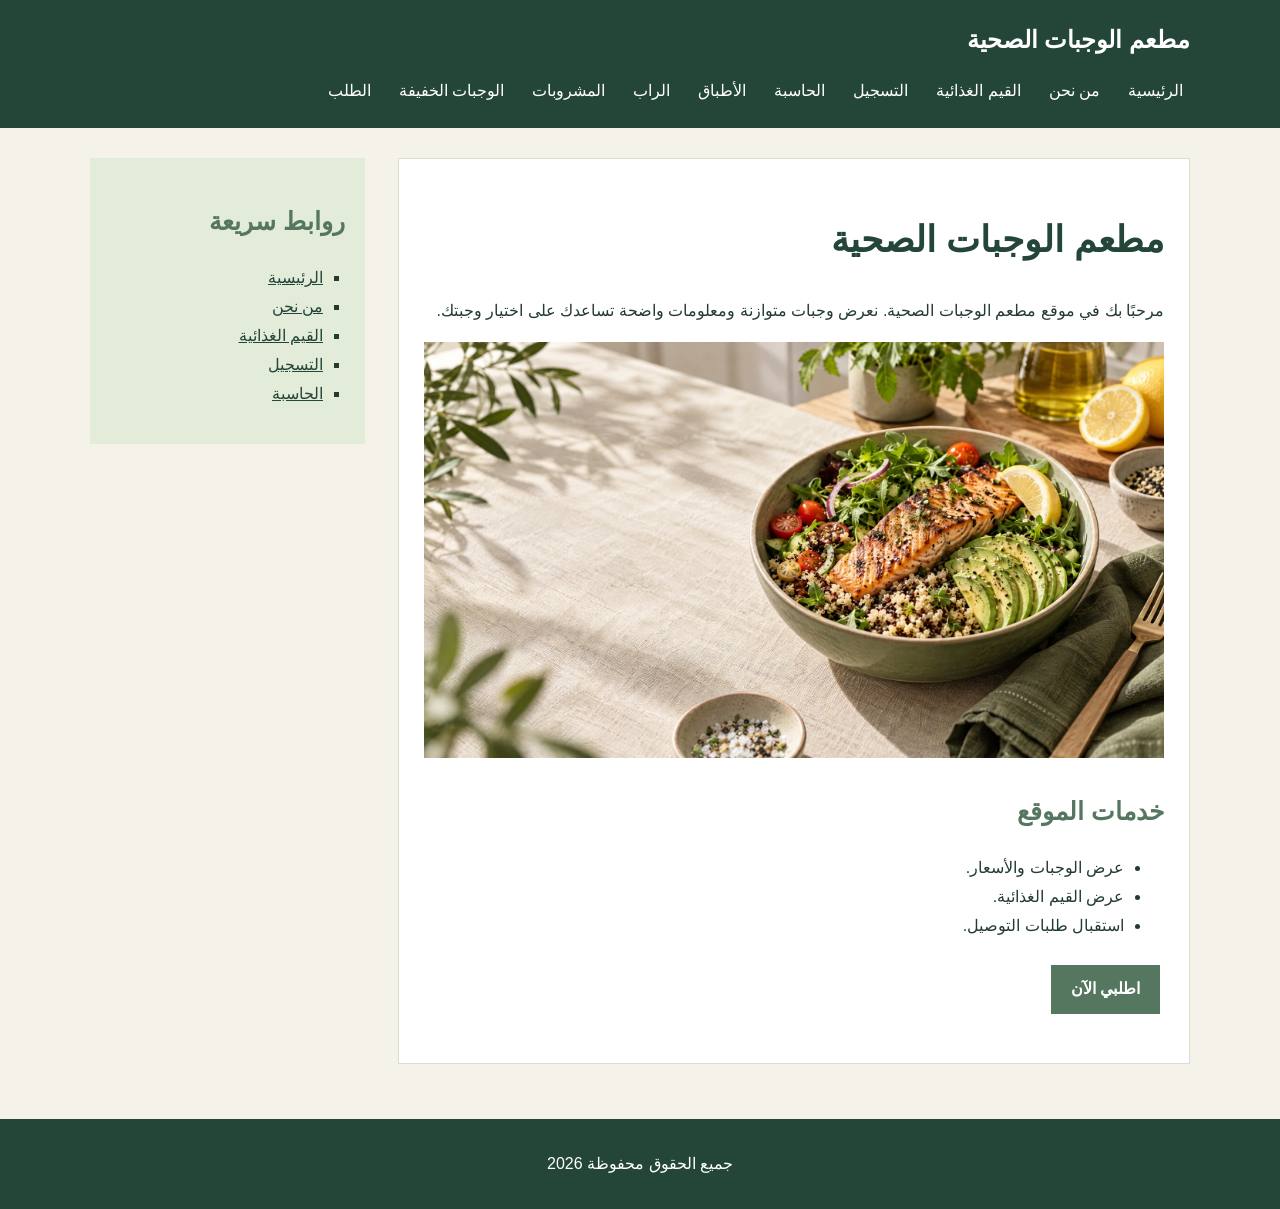
==== index.html @ 64f8ad73 "Build curriculum-based healthy food website" ====
<!doctype html>
<html lang="ar" dir="rtl">
<head>
<meta charset="utf-8">
<meta name="viewport" content="width=device-width, initial-scale=1">
<title>الرئيسية | مطعم الوجبات الصحية</title>
<link rel="stylesheet" href="styles.css">
</head>
<body>
<header><div class="container"><a class="logo" href="index.html">مطعم الوجبات الصحية</a><nav><a href="index.html">الرئيسية</a><a href="about.html">من نحن</a><a href="nutrition.html">القيم الغذائية</a><a href="register.html">التسجيل</a><a href="calculator.html">الحاسبة</a><a href="bowls.html">الأطباق</a><a href="wraps.html">الراب</a><a href="smoothies.html">المشروبات</a><a href="snacks.html">الوجبات الخفيفة</a><a href="order.html">الطلب</a></nav></div></header>
<main class="container"><div class="content"><h1>مطعم الوجبات الصحية</h1><p>مرحبًا بك في موقع مطعم الوجبات الصحية. نعرض وجبات متوازنة ومعلومات واضحة تساعدك على اختيار وجبتك.</p><img class="main-image" src="images/food-1.webp" alt="وجبة صحية" width="700" height="420"><h2>خدمات الموقع</h2><ul><li>عرض الوجبات والأسعار.</li><li>عرض القيم الغذائية.</li><li>استقبال طلبات التوصيل.</li></ul><p><a class="button" href="order.html">اطلبي الآن</a></p></div><aside class="side"><h2>روابط سريعة</h2><ul><li><a href="index.html">الرئيسية</a></li><li><a href="about.html">من نحن</a></li><li><a href="nutrition.html">القيم الغذائية</a></li><li><a href="register.html">التسجيل</a></li><li><a href="calculator.html">الحاسبة</a></li></ul></aside></main>
<footer><div class="container"><p>جميع الحقوق محفوظة 2026</p></div></footer>
<script src="script.js"></script>
</body>
</html>
---- styles.css ----
body{margin:0;background-color:#f5f2e9;color:#243b31;font-family:Arial,sans-serif;font-size:16px;line-height:1.8}*{box-sizing:border-box}.container{width:90%;max-width:1100px;margin:0 auto}header{background-color:#234638;color:white;padding:18px 0}.logo{color:white;font-size:24px;font-weight:bold;text-decoration:none}nav{margin-top:12px}nav a{display:inline-block;color:white;text-decoration:none;margin-left:14px;padding:4px 7px}nav a:hover,nav a.active{background-color:#d48463}main{padding:30px 0;overflow:hidden}.content{float:right;width:72%;background-color:white;padding:25px;border:1px solid #d7dfd2}.side{float:left;width:25%;padding:20px;background-color:#e3ecd8}.side ul{list-style-type:square;padding-right:22px}.side a{color:#234638}h1{color:#234638;font-size:36px}h2{color:#55765f;font-size:25px}h3{color:#55765f;font-size:21px}h4{color:#8a5c48;font-size:19px}h5{font-size:17px}h6{font-size:15px}.main-image{width:100%;height:auto}.card-image{display:block;max-width:100%;height:auto;margin:15px 0}.button{display:inline-block;background-color:#55765f;color:white;border:0;padding:10px 20px;text-decoration:none;cursor:pointer;font-weight:bold;margin:8px 4px 8px 0}.button:hover{background-color:#3d604a}.reset{background-color:#8a5c48}table{width:100%;border-collapse:collapse;margin-top:18px;text-align:right}th,td{padding:12px;border:1px solid #cbd7c5}th{background-color:#55765f;color:white}tr:nth-child(even){background-color:#eef3e8}form{background-color:#f1f5ec;padding:20px}label{display:block;margin-bottom:14px;font-weight:bold}input[type=text],input[type=password],input[type=number],select,textarea{display:block;width:100%;padding:10px;margin-top:5px;border:1px solid #b9cbb4;font-family:Arial,sans-serif;font-size:16px}input[type=checkbox]{display:inline-block;width:auto;margin-left:8px}.check{font-weight:normal}.result{color:#a45339;font-size:21px;font-weight:bold;border:1px solid #d48463;padding:12px;background-color:#fff4ed}footer{clear:both;background-color:#234638;color:white;text-align:center;padding:15px;margin-top:25px}@media screen and (max-width:750px){.content,.side{float:none;width:100%;margin-bottom:20px}nav a{margin-left:5px;font-size:13px}}
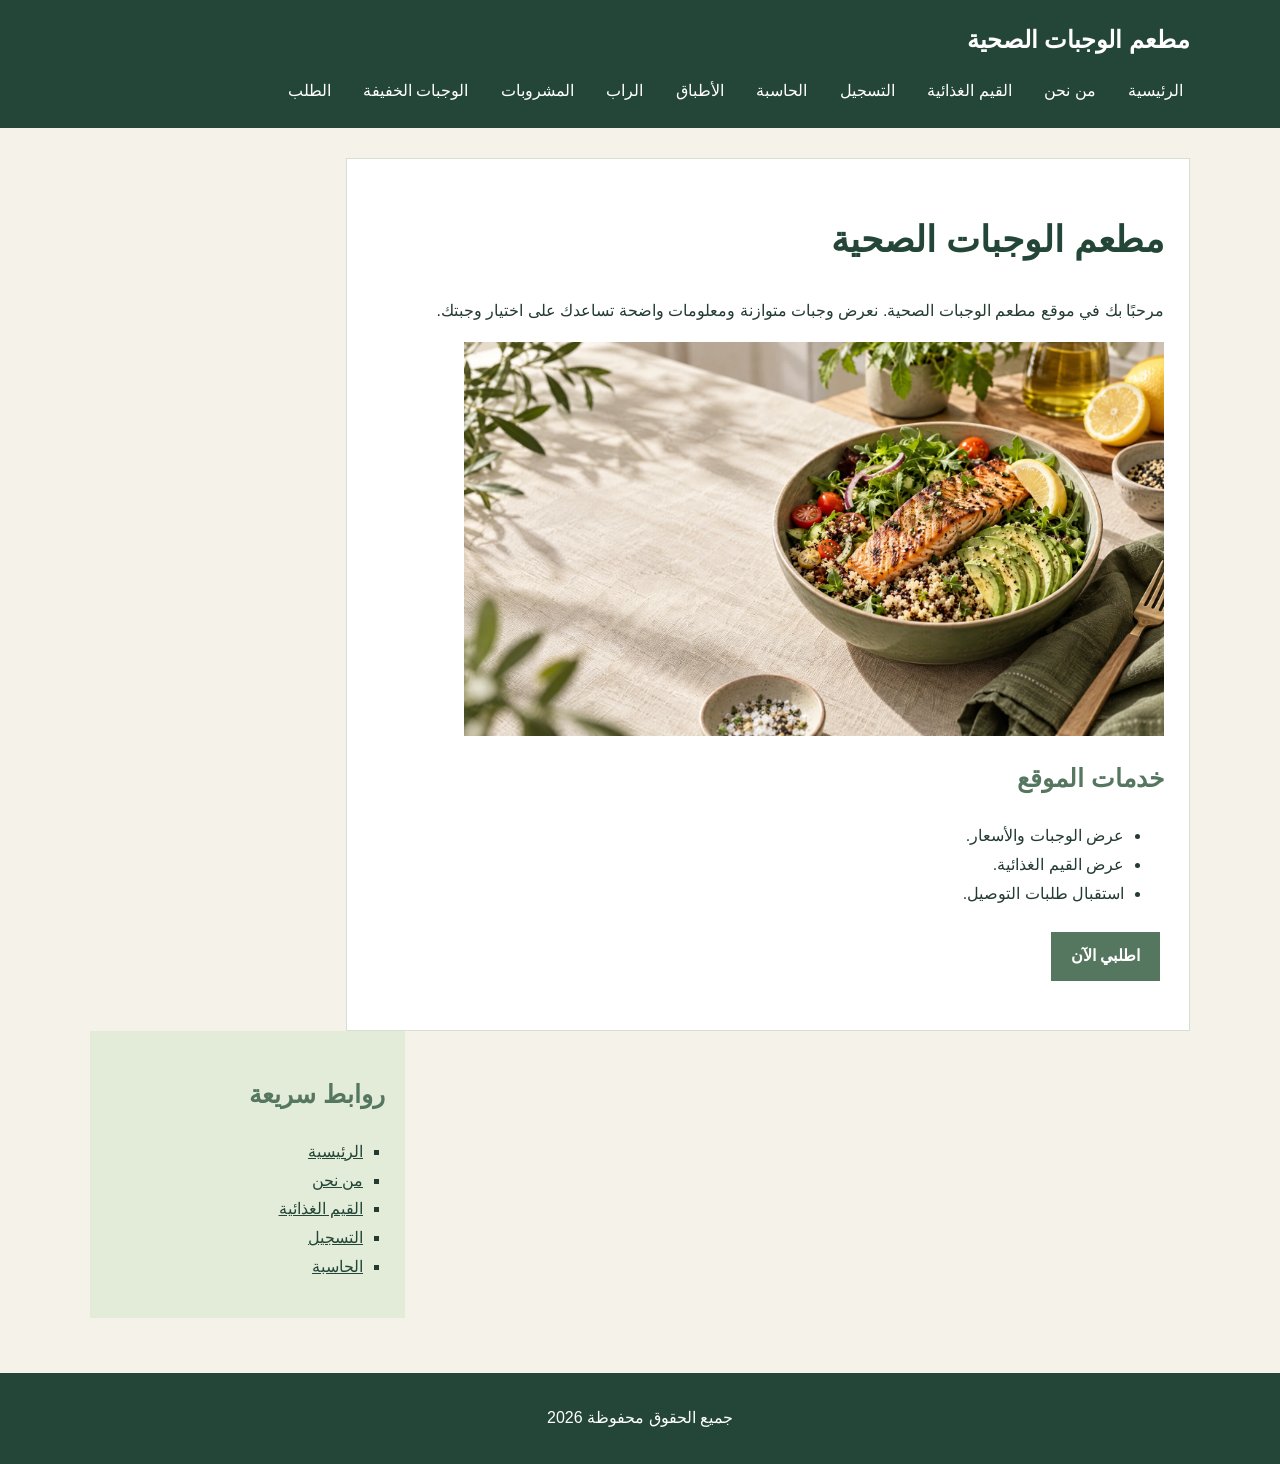
==== commit 9ce107e9: "Clean and format website code" ====
--- a/index.html
+++ b/index.html
@@ -1,15 +1,123 @@
-<!doctype html>
-<html lang="ar" dir="rtl">
-<head>
-<meta charset="utf-8">
-<meta name="viewport" content="width=device-width, initial-scale=1">
-<title>الرئيسية | مطعم الوجبات الصحية</title>
-<link rel="stylesheet" href="styles.css">
-</head>
-<body>
-<header><div class="container"><a class="logo" href="index.html">مطعم الوجبات الصحية</a><nav><a href="index.html">الرئيسية</a><a href="about.html">من نحن</a><a href="nutrition.html">القيم الغذائية</a><a href="register.html">التسجيل</a><a href="calculator.html">الحاسبة</a><a href="bowls.html">الأطباق</a><a href="wraps.html">الراب</a><a href="smoothies.html">المشروبات</a><a href="snacks.html">الوجبات الخفيفة</a><a href="order.html">الطلب</a></nav></div></header>
-<main class="container"><div class="content"><h1>مطعم الوجبات الصحية</h1><p>مرحبًا بك في موقع مطعم الوجبات الصحية. نعرض وجبات متوازنة ومعلومات واضحة تساعدك على اختيار وجبتك.</p><img class="main-image" src="images/food-1.webp" alt="وجبة صحية" width="700" height="420"><h2>خدمات الموقع</h2><ul><li>عرض الوجبات والأسعار.</li><li>عرض القيم الغذائية.</li><li>استقبال طلبات التوصيل.</li></ul><p><a class="button" href="order.html">اطلبي الآن</a></p></div><aside class="side"><h2>روابط سريعة</h2><ul><li><a href="index.html">الرئيسية</a></li><li><a href="about.html">من نحن</a></li><li><a href="nutrition.html">القيم الغذائية</a></li><li><a href="register.html">التسجيل</a></li><li><a href="calculator.html">الحاسبة</a></li></ul></aside></main>
-<footer><div class="container"><p>جميع الحقوق محفوظة 2026</p></div></footer>
-<script src="script.js"></script>
-</body>
+<!DOCTYPE html>
+<html dir="rtl" lang="ar">
+ <head>
+  <meta charset="utf-8"/>
+  <meta content="width=device-width, initial-scale=1" name="viewport"/>
+  <title>
+   الرئيسية | مطعم الوجبات الصحية
+  </title>
+  <link href="styles.css" rel="stylesheet"/>
+ </head>
+ <body>
+  <header>
+   <div class="container">
+    <a class="logo" href="index.html">
+     مطعم الوجبات الصحية
+    </a>
+    <nav>
+     <a href="index.html">
+      الرئيسية
+     </a>
+     <a href="about.html">
+      من نحن
+     </a>
+     <a href="nutrition.html">
+      القيم الغذائية
+     </a>
+     <a href="register.html">
+      التسجيل
+     </a>
+     <a href="calculator.html">
+      الحاسبة
+     </a>
+     <a href="bowls.html">
+      الأطباق
+     </a>
+     <a href="wraps.html">
+      الراب
+     </a>
+     <a href="smoothies.html">
+      المشروبات
+     </a>
+     <a href="snacks.html">
+      الوجبات الخفيفة
+     </a>
+     <a href="order.html">
+      الطلب
+     </a>
+    </nav>
+   </div>
+  </header>
+  <main class="container">
+   <div class="content">
+    <h1>
+     مطعم الوجبات الصحية
+    </h1>
+    <p>
+     مرحبًا بك في موقع مطعم الوجبات الصحية. نعرض وجبات متوازنة ومعلومات واضحة تساعدك على اختيار وجبتك.
+    </p>
+    <img alt="وجبة صحية" class="main-image" height="420" src="images/food-1.webp" width="700"/>
+    <h2>
+     خدمات الموقع
+    </h2>
+    <ul>
+     <li>
+      عرض الوجبات والأسعار.
+     </li>
+     <li>
+      عرض القيم الغذائية.
+     </li>
+     <li>
+      استقبال طلبات التوصيل.
+     </li>
+    </ul>
+    <p>
+     <a class="button" href="order.html">
+      اطلبي الآن
+     </a>
+    </p>
+   </div>
+   <aside class="side">
+    <h2>
+     روابط سريعة
+    </h2>
+    <ul>
+     <li>
+      <a href="index.html">
+       الرئيسية
+      </a>
+     </li>
+     <li>
+      <a href="about.html">
+       من نحن
+      </a>
+     </li>
+     <li>
+      <a href="nutrition.html">
+       القيم الغذائية
+      </a>
+     </li>
+     <li>
+      <a href="register.html">
+       التسجيل
+      </a>
+     </li>
+     <li>
+      <a href="calculator.html">
+       الحاسبة
+      </a>
+     </li>
+    </ul>
+   </aside>
+  </main>
+  <footer>
+   <div class="container">
+    <p>
+     جميع الحقوق محفوظة 2026
+    </p>
+   </div>
+  </footer>
+  <script src="script.js">
+  </script>
+ </body>
 </html>
--- a/styles.css
+++ b/styles.css
@@ -1 +1,204 @@
-body{margin:0;background-color:#f5f2e9;color:#243b31;font-family:Arial,sans-serif;font-size:16px;line-height:1.8}*{box-sizing:border-box}.container{width:90%;max-width:1100px;margin:0 auto}header{background-color:#234638;color:white;padding:18px 0}.logo{color:white;font-size:24px;font-weight:bold;text-decoration:none}nav{margin-top:12px}nav a{display:inline-block;color:white;text-decoration:none;margin-left:14px;padding:4px 7px}nav a:hover,nav a.active{background-color:#d48463}main{padding:30px 0;overflow:hidden}.content{float:right;width:72%;background-color:white;padding:25px;border:1px solid #d7dfd2}.side{float:left;width:25%;padding:20px;background-color:#e3ecd8}.side ul{list-style-type:square;padding-right:22px}.side a{color:#234638}h1{color:#234638;font-size:36px}h2{color:#55765f;font-size:25px}h3{color:#55765f;font-size:21px}h4{color:#8a5c48;font-size:19px}h5{font-size:17px}h6{font-size:15px}.main-image{width:100%;height:auto}.card-image{display:block;max-width:100%;height:auto;margin:15px 0}.button{display:inline-block;background-color:#55765f;color:white;border:0;padding:10px 20px;text-decoration:none;cursor:pointer;font-weight:bold;margin:8px 4px 8px 0}.button:hover{background-color:#3d604a}.reset{background-color:#8a5c48}table{width:100%;border-collapse:collapse;margin-top:18px;text-align:right}th,td{padding:12px;border:1px solid #cbd7c5}th{background-color:#55765f;color:white}tr:nth-child(even){background-color:#eef3e8}form{background-color:#f1f5ec;padding:20px}label{display:block;margin-bottom:14px;font-weight:bold}input[type=text],input[type=password],input[type=number],select,textarea{display:block;width:100%;padding:10px;margin-top:5px;border:1px solid #b9cbb4;font-family:Arial,sans-serif;font-size:16px}input[type=checkbox]{display:inline-block;width:auto;margin-left:8px}.check{font-weight:normal}.result{color:#a45339;font-size:21px;font-weight:bold;border:1px solid #d48463;padding:12px;background-color:#fff4ed}footer{clear:both;background-color:#234638;color:white;text-align:center;padding:15px;margin-top:25px}@media screen and (max-width:750px){.content,.side{float:none;width:100%;margin-bottom:20px}nav a{margin-left:5px;font-size:13px}}+body {
+  margin: 0;
+  background-color: #f5f2e9;
+  color: #243b31;
+  font-family: Arial, sans-serif;
+  font-size: 16px;
+  line-height: 1.8;
+}
+
+.container {
+  width: 90%;
+  max-width: 1100px;
+  margin: 0 auto;
+}
+
+header {
+  padding: 18px 0;
+  background-color: #234638;
+  color: white;
+}
+
+.logo {
+  color: white;
+  font-size: 24px;
+  font-weight: bold;
+  text-decoration: none;
+}
+
+nav {
+  margin-top: 12px;
+}
+
+nav a {
+  display: inline-block;
+  margin-left: 14px;
+  padding: 4px 7px;
+  color: white;
+  text-decoration: none;
+}
+
+nav a:hover {
+  background-color: #d48463;
+}
+
+main {
+  overflow: hidden;
+  padding: 30px 0;
+}
+
+.content {
+  float: right;
+  width: 72%;
+  padding: 25px;
+  background-color: white;
+  border: 1px solid #d7dfd2;
+}
+
+.side {
+  float: left;
+  width: 25%;
+  padding: 20px;
+  background-color: #e3ecd8;
+}
+
+.side ul {
+  padding-right: 22px;
+  list-style-type: square;
+}
+
+.side a {
+  color: #234638;
+}
+
+h1 {
+  color: #234638;
+  font-size: 36px;
+}
+
+h2 {
+  color: #55765f;
+  font-size: 25px;
+}
+
+h3 {
+  color: #55765f;
+  font-size: 21px;
+}
+
+h4 {
+  color: #8a5c48;
+  font-size: 19px;
+}
+
+h5 { font-size: 17px; }
+h6 { font-size: 15px; }
+
+.main-image,
+.card-image {
+  display: block;
+  max-width: 100%;
+  height: auto;
+}
+
+.card-image { margin: 15px 0; }
+
+.button {
+  display: inline-block;
+  margin: 8px 4px 8px 0;
+  padding: 10px 20px;
+  background-color: #55765f;
+  color: white;
+  border: 0;
+  text-decoration: none;
+  cursor: pointer;
+  font-weight: bold;
+}
+
+.button:hover { background-color: #3d604a; }
+.reset { background-color: #8a5c48; }
+
+table {
+  width: 100%;
+  margin-top: 18px;
+  border-collapse: collapse;
+  text-align: right;
+}
+
+th,
+td {
+  padding: 12px;
+  border: 1px solid #cbd7c5;
+}
+
+th {
+  background-color: #55765f;
+  color: white;
+}
+
+tr:nth-child(even) { background-color: #eef3e8; }
+
+form {
+  padding: 20px;
+  background-color: #f1f5ec;
+}
+
+label {
+  display: block;
+  margin-bottom: 14px;
+  font-weight: bold;
+}
+
+input[type="text"],
+input[type="password"],
+input[type="number"],
+select,
+textarea {
+  display: block;
+  width: 100%;
+  margin-top: 5px;
+  padding: 10px;
+  border: 1px solid #b9cbb4;
+  font-family: Arial, sans-serif;
+  font-size: 16px;
+}
+
+input[type="checkbox"] {
+  display: inline-block;
+  width: auto;
+  margin-left: 8px;
+}
+
+.check { font-weight: normal; }
+
+.result {
+  padding: 12px;
+  background-color: #fff4ed;
+  border: 1px solid #d48463;
+  color: #a45339;
+  font-size: 21px;
+  font-weight: bold;
+}
+
+footer {
+  clear: both;
+  margin-top: 25px;
+  padding: 15px;
+  background-color: #234638;
+  color: white;
+  text-align: center;
+}
+
+@media screen and (max-width: 750px) {
+  .content,
+  .side {
+    float: none;
+    width: auto;
+    margin-bottom: 20px;
+  }
+
+  nav a {
+    margin-left: 5px;
+    font-size: 13px;
+  }
+}
